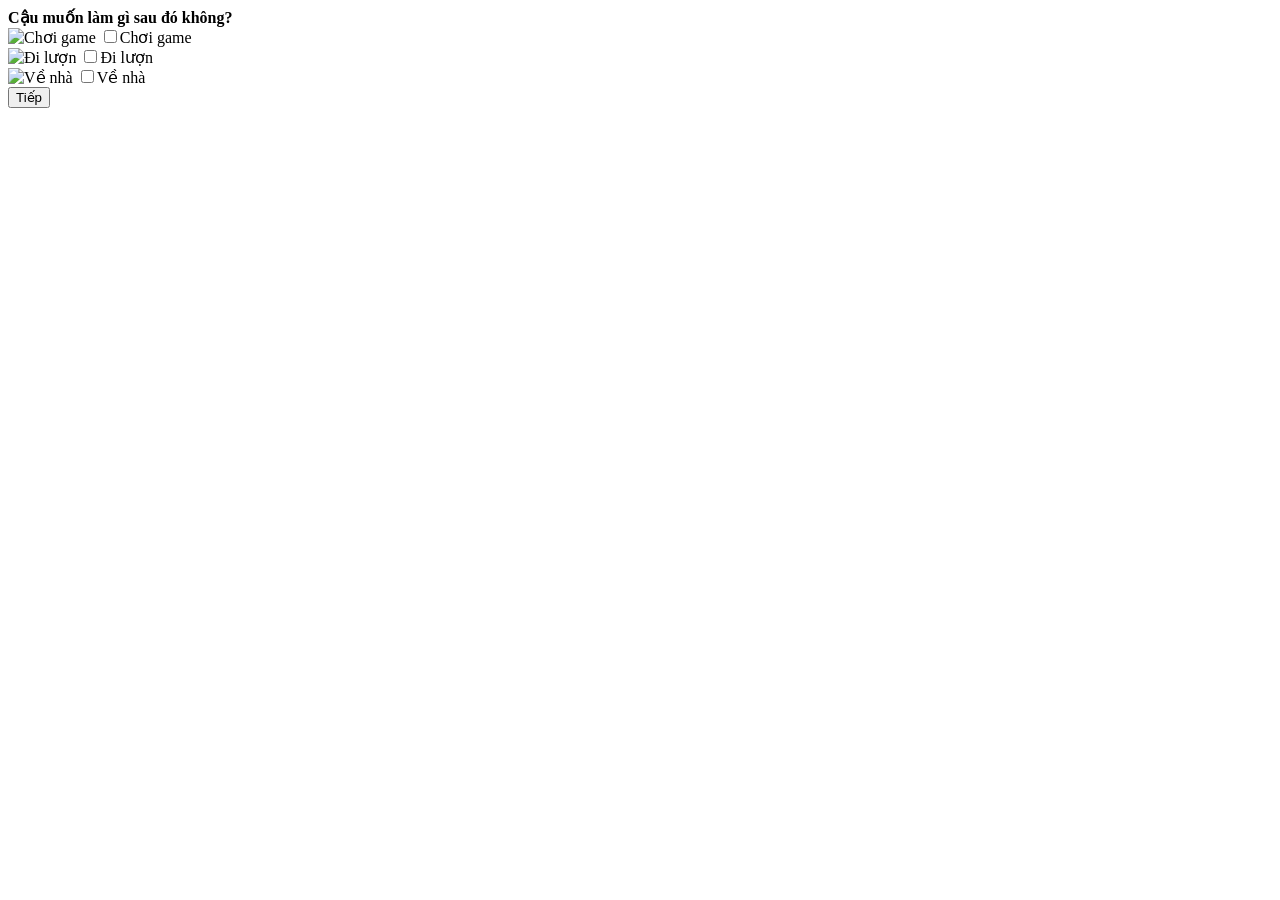
==== activities.html @ eb34fc53 "Add files via upload" ====
<!DOCTYPE html>
<html lang="vi">
  <head>
    <meta charset="UTF-8" />
    <meta name="viewport" content="width=device-width, initial-scale=1.0" />
    <title>Activities</title>
    <link rel="stylesheet" href="css/activities.css" />
  </head>
  <body>
    <div id="activityquestion"><b>Cậu muốn làm gì sau đó không?</b></div>
    <div class="activities-selection">
      <div class="activity-item">
        <img src="activities/arcade.jpeg" alt="Chơi game" />
        <label
          ><input
            type="checkbox"
            name="activities"
            value="arcade"
          />Chơi game</label
        >
      </div>
      <div class="activity-item">
        <img src="activities/park.jpeg" alt="Đi lượn" />
        <label
          ><input
            type="checkbox"
            name="activities"
            value="stroll"
          />Đi lượn</label
        >
      </div>
      <div class="activity-item">
        <img src="activities/images.jpg" alt="Về nhà" />
        <label
          ><input type="checkbox" name="activities" value="home" />Về nhà</label
        >
      </div>
    </div>
    <button class="button" onclick="location.href='lastpage.html'">
      Tiếp
    </button>
  </body>
</html>
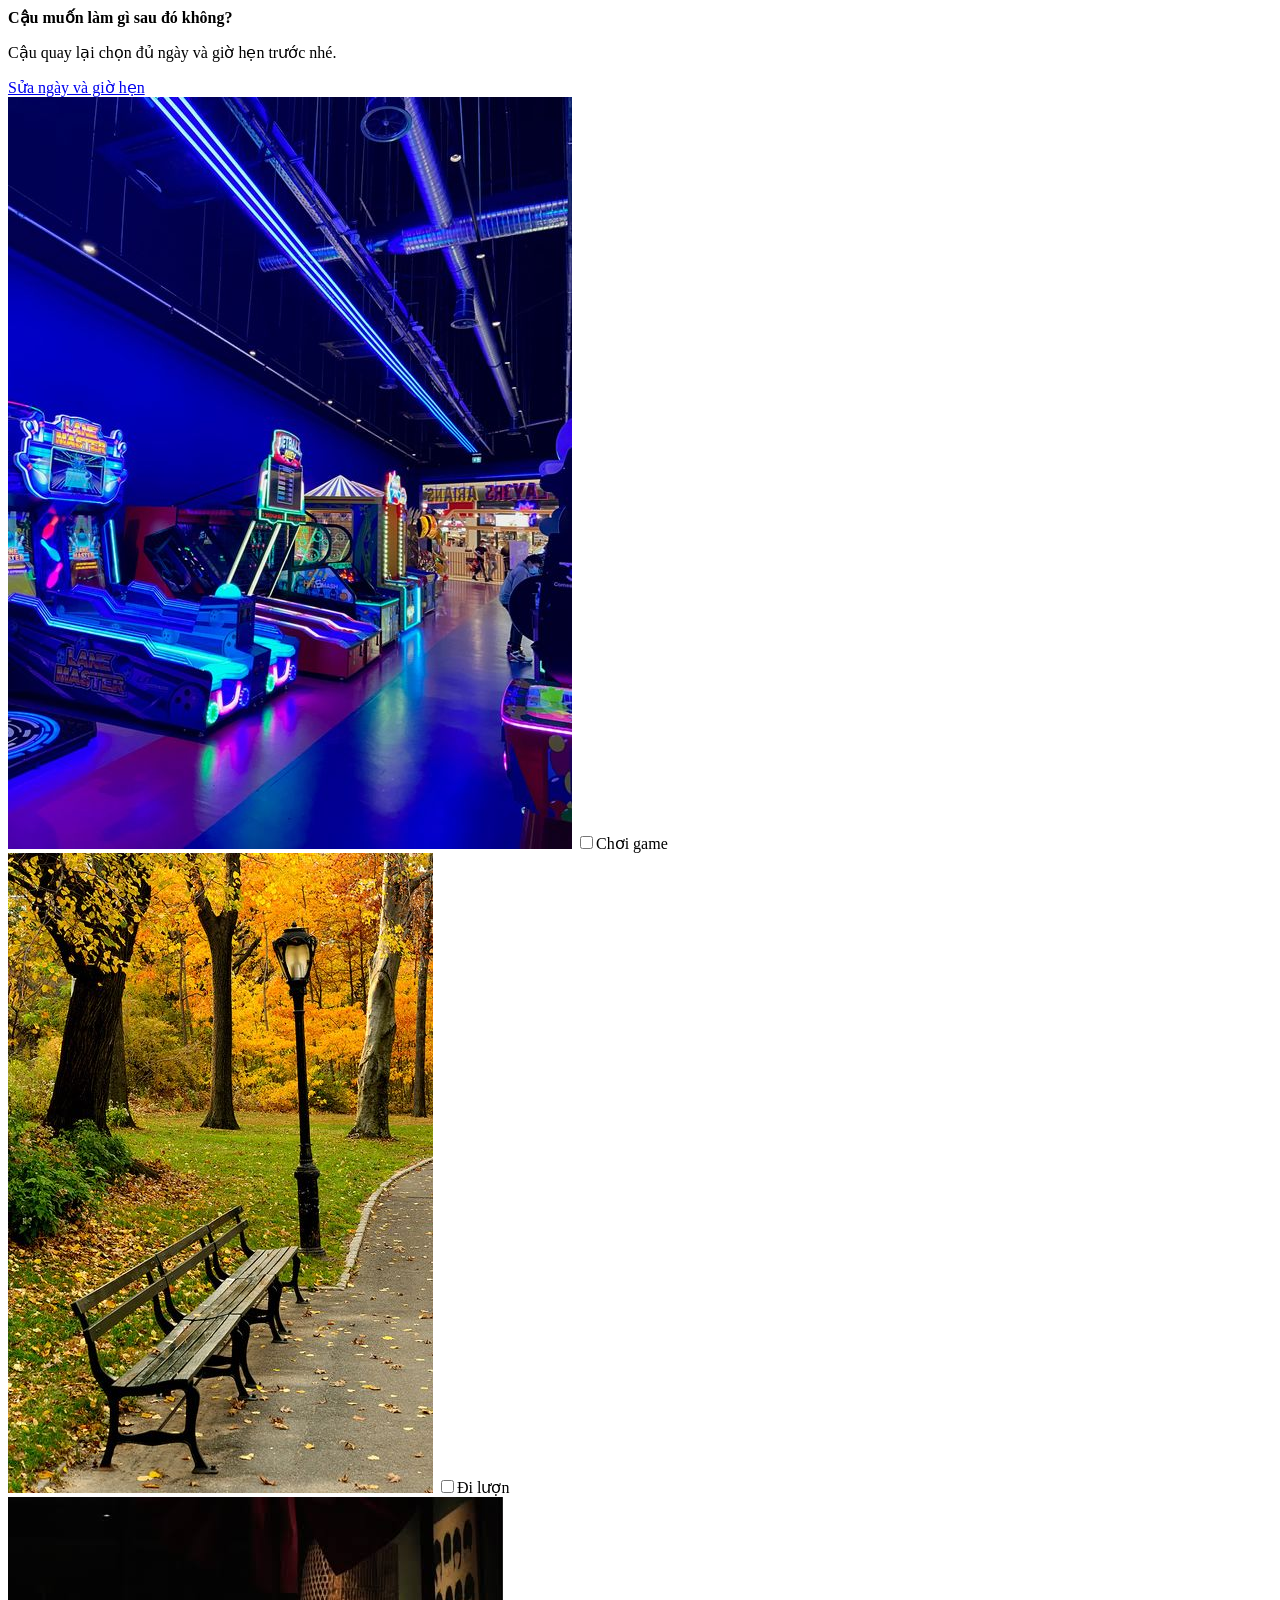
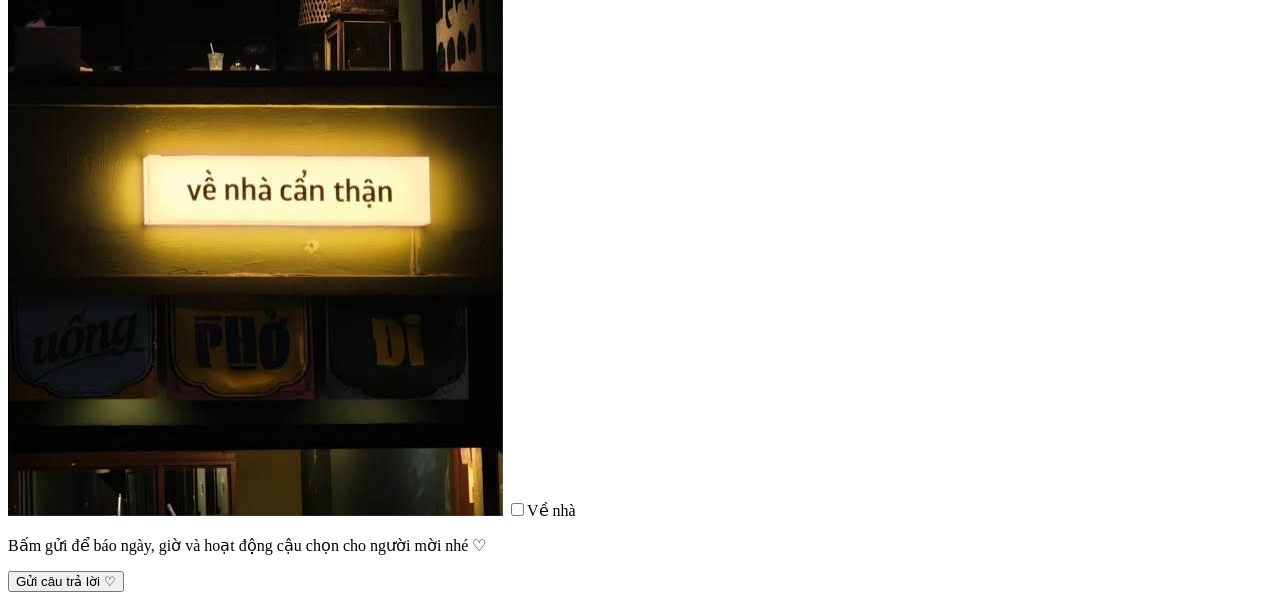
==== commit d92d0c3f: "Add files via upload" ====
--- a/activities.html
+++ b/activities.html
@@ -5,9 +5,14 @@
     <meta name="viewport" content="width=device-width, initial-scale=1.0" />
     <title>Activities</title>
     <link rel="stylesheet" href="css/activities.css" />
+    <script src="rsvp-config.js" defer></script>
+    <script src="rsvp.js" defer></script>
   </head>
   <body>
     <div id="activityquestion"><b>Cậu muốn làm gì sau đó không?</b></div>
+    <form id="rsvp-form">
+    <p id="appointment-summary" aria-live="polite"></p>
+    <a class="edit-date" href="date.html">Sửa ngày và giờ hẹn</a>
     <div class="activities-selection">
       <div class="activity-item">
         <img src="activities/arcade.jpeg" alt="Chơi game" />
@@ -36,8 +41,12 @@
         >
       </div>
     </div>
-    <button class="button" onclick="location.href='lastpage.html'">
-      Tiếp
+    <p class="send-note">Bấm gửi để báo ngày, giờ và hoạt động cậu chọn cho người mời nhé ♡</p>
+    <p id="send-status" role="status" aria-live="polite"></p>
+    <button class="button" id="send-answer" type="submit">
+      Gửi câu trả lời ♡
     </button>
+    <noscript>Cậu cần bật JavaScript để gửi câu trả lời nhé.</noscript>
+    </form>
   </body>
 </html>
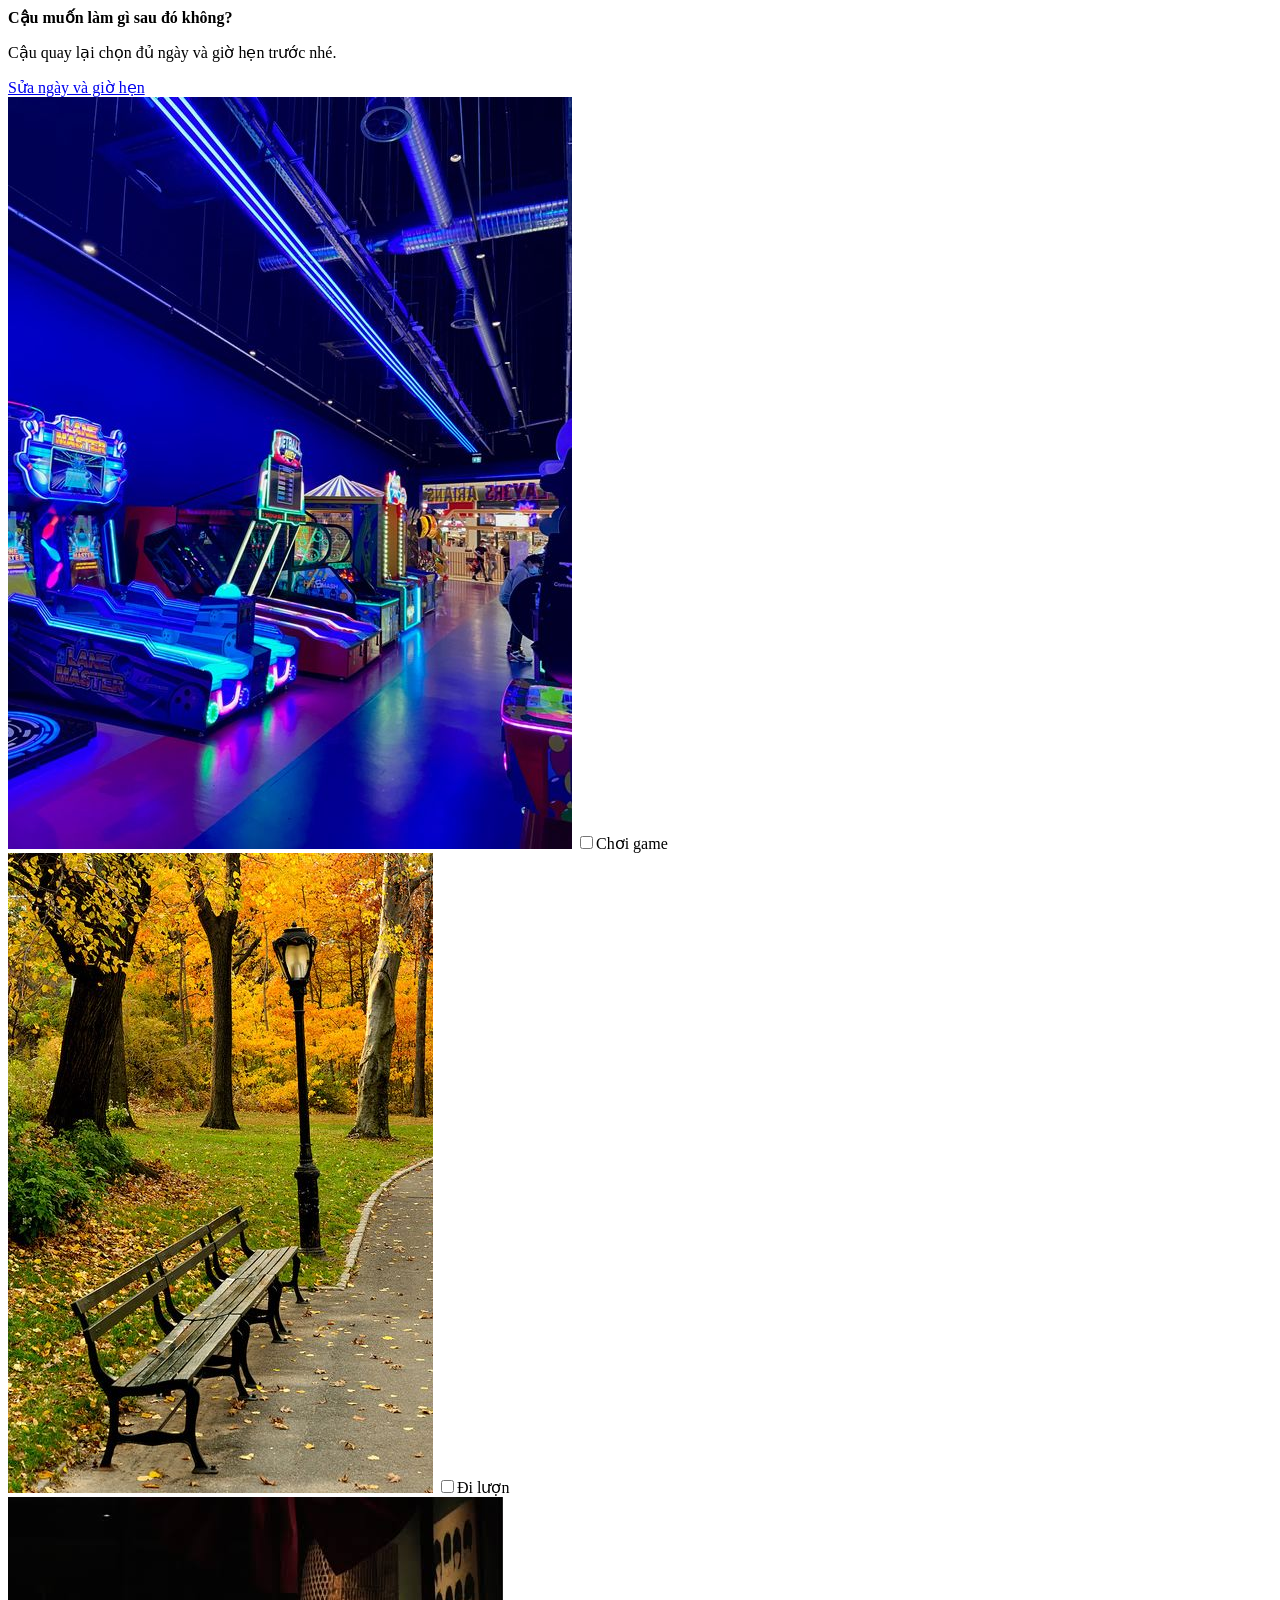
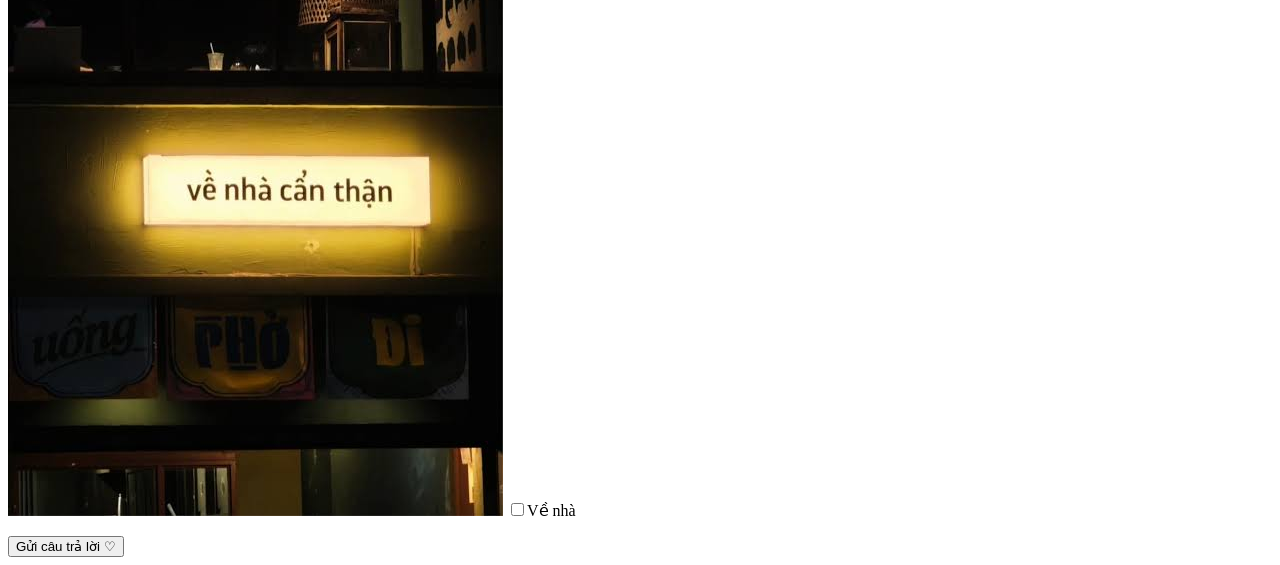
==== commit 6253f5cb: "Add files via upload" ====
--- a/activities.html
+++ b/activities.html
@@ -41,7 +41,6 @@
         >
       </div>
     </div>
-    <p class="send-note">Bấm gửi để báo ngày, giờ và hoạt động cậu chọn cho người mời nhé ♡</p>
     <p id="send-status" role="status" aria-live="polite"></p>
     <button class="button" id="send-answer" type="submit">
       Gửi câu trả lời ♡
